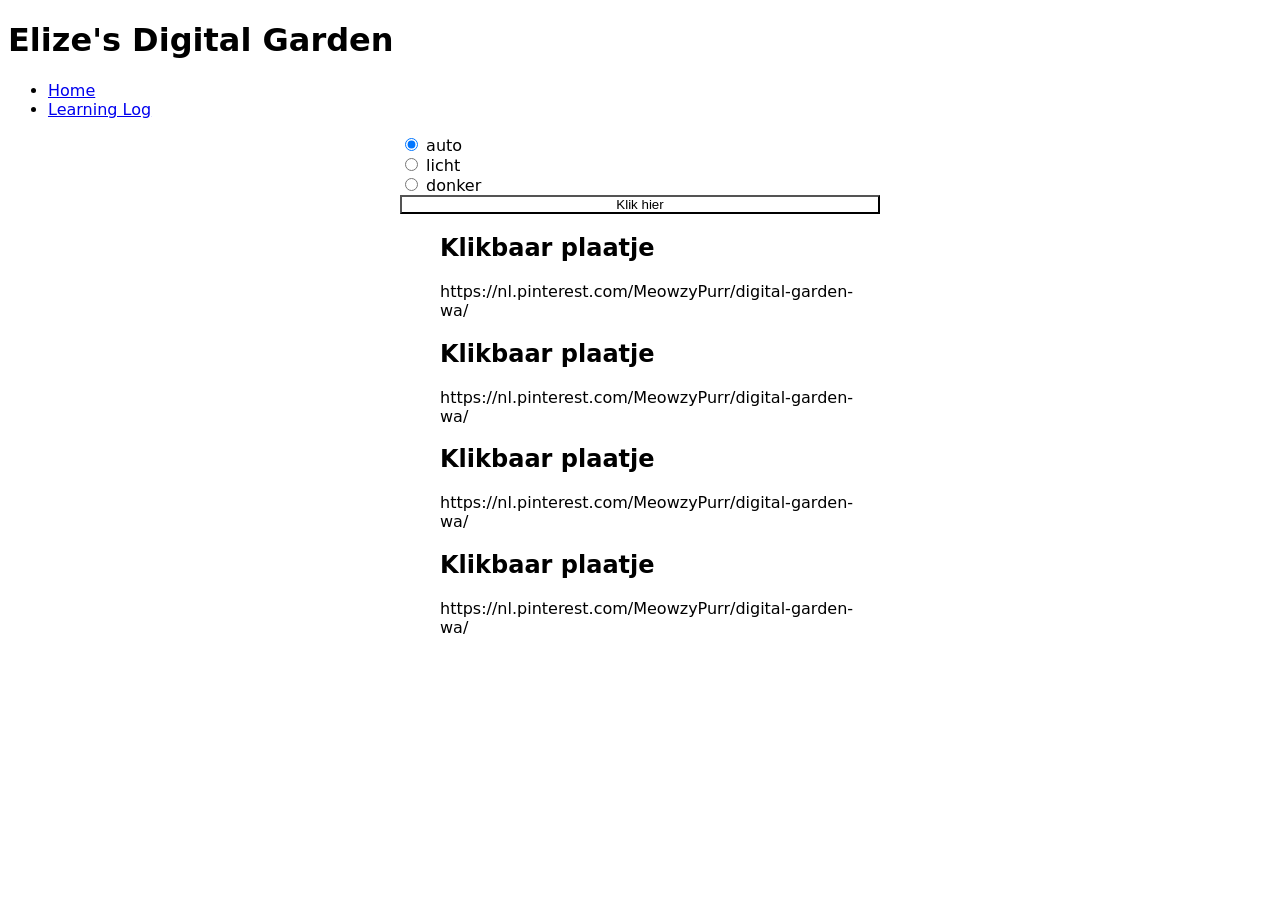
==== index.html @ 9dad17ce "light en dark mode" ====
<!doctype html>
<html lang="nl">
  <head>
    <meta charset="UTF-8" />
    <meta name="viewport" content="width=device-width, initial-scale=1.0" />
    <meta name="author" content="jouw naam" />
    <meta name="color-scheme" content="dark light" />

    <title>Elize's Digital Garden</title>
    <link rel="stylesheet" href="./css/normal.css" />

    <!-- Voeg jouw eigen domein toe in data-page -->
    <script
      data-page="https://elize-wa-paddenburg.nl/"
      src="./scripts/main.js"
      defer
    ></script>
  </head>
  <body>
    <header>
      <h1>Elize's Digital Garden</h1>
      <nav>
        <ul>
          <li><a href="index.html">Home</a></li>
          <li><a href="https://github.com/account/repo">Learning Log</a></li>
        </ul>
      </nav>
    </header>

    <main>
      <label>
        <input type="radio" name="theme" value="auto-theme" checked />
        auto
      </label>
      <label>
        <input type="radio" name="theme" value="light-theme" />
        licht
      </label>
      <label>
        <input type="radio" name="theme" value="dark-theme" />
        donker
      </label>

      <button>Klik hier</button>
      <nav>
        <ul>
          <il><h2>Klikbaar plaatje</h2></il>
          <il><a>https://nl.pinterest.com/MeowzyPurr/digital-garden-wa/</a></il>
          <il><h2>Klikbaar plaatje</h2></il>
          <il><a>https://nl.pinterest.com/MeowzyPurr/digital-garden-wa/</a></il>
          <il><h2>Klikbaar plaatje</h2></il>
          <il><a>https://nl.pinterest.com/MeowzyPurr/digital-garden-wa/</a></il>
          <il><h2>Klikbaar plaatje</h2></il>
          <il><a>https://nl.pinterest.com/MeowzyPurr/digital-garden-wa/</a></il>
        </ul>
      </nav>
    </main>

    <footer></footer>
  </body>
</html>
---- css/normal.css ----
/**************************
* MARK: Fonts
**************************/

@font-face {
  font-family: "Comic Relief";
  src: url(../fonts/ComicRelief-Regular.woff2);
  font-weight: 400;
  font-style: normal;
}

/**************************
* MARK: Custom properties
**************************/

html {
  color-scheme: light dark;

  --background: white;
  --color: midnightblue;

  --background-button: dodgerblue;
  --color-button: white;

  @media (prefers-color-scheme: dark) {
    color-scheme: light;

    --background: dodgerblue;
    --color: white;

    --background-button: midnightblue;
  }
}

html:has([value="light-theme"]:checked) {
  color-scheme: light;
}

html:has([value="dark-theme"]:checked) {
  color-scheme: dark;
}

/**************************
* MARK: Algemene Styling
**************************/

*,
*::after,
*::before {
  box-sizing: border-box;
}

img {
  max-width: 100%;
}

body {
  font-family: "Comic Relief", system-ui;
  background-image: url(../readme-images/Definitieve schets V2 1.svg);
}

/**************************
* MARK: Header
**************************/

header {
}

/**************************
* MARK: Footer
**************************/

footer {
}

/**************************
* MARK: Main
**************************/

main {
  max-width: 30em;
  margin: auto;
  display: grid;
}

/**************************
* MARK: Section ...
**************************/

button {
  background: var(--brand-primary);
  padding: var(--whitespace);
}

button:hover {
  background: var(--brand-accent);
}

button:active {
  translate: 0 1px;
}
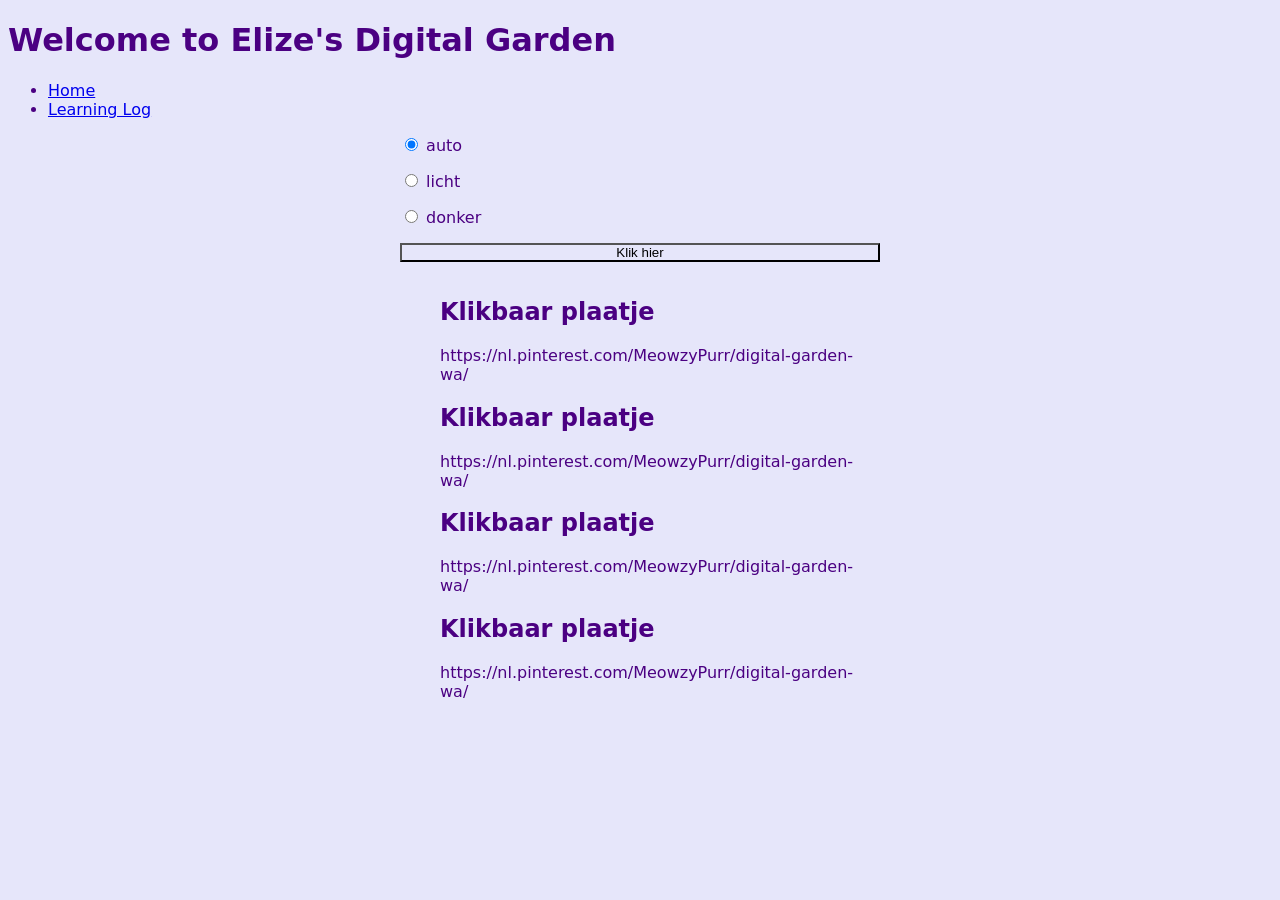
==== commit 9998ad34: "text aanpassing" ====
--- a/index.html
+++ b/index.html
@@ -18,7 +18,7 @@
   </head>
   <body>
     <header>
-      <h1>Elize's Digital Garden</h1>
+      <h1>Welcome to Elize's Digital Garden</h1>
       <nav>
         <ul>
           <li><a href="index.html">Home</a></li>
--- a/css/normal.css
+++ b/css/normal.css
@@ -16,20 +16,11 @@
 html {
   color-scheme: light dark;
 
-  --background: white;
-  --color: midnightblue;
-
-  --background-button: dodgerblue;
-  --color-button: white;
-
-  @media (prefers-color-scheme: dark) {
-    color-scheme: light;
-
-    --background: dodgerblue;
-    --color: white;
-
-    --background-button: midnightblue;
-  }
+  /* jouw thema's - light en dark */
+  --background: light-dark(Lavender, Indigo);
+  --color: light-dark(Indigo, Lavender);
+  --border-color: light-dark(GhostWhite, RebeccaPurple);
+  --color-h1: light-dark(MediumVioletRed, HotPink);
 }
 
 html:has([value="light-theme"]:checked) {
@@ -57,6 +48,13 @@
 body {
   font-family: "Comic Relief", system-ui;
   background-image: url(../readme-images/Definitieve schets V2 1.svg);
+  /* jouw kleurtjes en styling */
+  /* background voor de body */
+  background-color: var(--background);
+  /* color voor alle tekst */
+  color: var(--color);
+  /* border-color voor de body */
+  border-color: var(--border-color);
 }
 
 /**************************
@@ -81,6 +79,7 @@
   max-width: 30em;
   margin: auto;
   display: grid;
+  gap: 1em;
 }
 
 /**************************
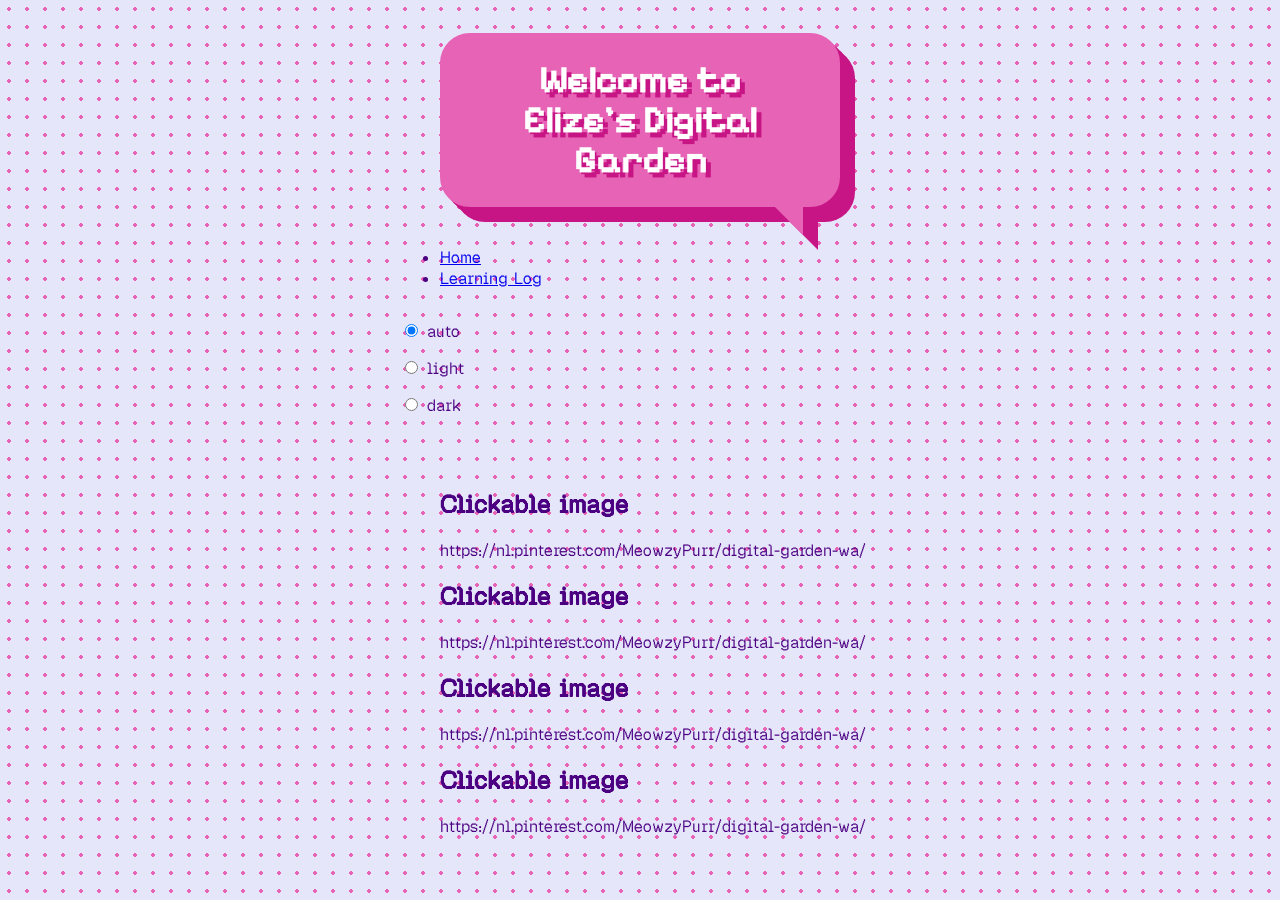
==== commit 1da24cbd: "website bouwen" ====
--- a/index.html
+++ b/index.html
@@ -1,5 +1,5 @@
 <!doctype html>
-<html lang="nl">
+<html lang="en">
   <head>
     <meta charset="UTF-8" />
     <meta name="viewport" content="width=device-width, initial-scale=1.0" />
@@ -19,38 +19,44 @@
   <body>
     <header>
       <h1>Welcome to Elize's Digital Garden</h1>
+    </header>
+
+    <main>
       <nav>
         <ul>
           <li><a href="index.html">Home</a></li>
           <li><a href="https://github.com/account/repo">Learning Log</a></li>
         </ul>
       </nav>
-    </header>
 
-    <main>
       <label>
         <input type="radio" name="theme" value="auto-theme" checked />
         auto
       </label>
       <label>
         <input type="radio" name="theme" value="light-theme" />
-        licht
+        light
       </label>
       <label>
         <input type="radio" name="theme" value="dark-theme" />
-        donker
+        dark
       </label>
 
-      <button>Klik hier</button>
+      <img
+        src="../Elize-WA-Paddenburg/readme-images/hyrax front page photo 2.svg"
+        alt="Screaming Hyrax"
+        width="400"
+      />
+
       <nav>
         <ul>
-          <il><h2>Klikbaar plaatje</h2></il>
+          <il><h2>Clickable image</h2></il>
           <il><a>https://nl.pinterest.com/MeowzyPurr/digital-garden-wa/</a></il>
-          <il><h2>Klikbaar plaatje</h2></il>
+          <il><h2>Clickable image</h2></il>
           <il><a>https://nl.pinterest.com/MeowzyPurr/digital-garden-wa/</a></il>
-          <il><h2>Klikbaar plaatje</h2></il>
+          <il><h2>Clickable image</h2></il>
           <il><a>https://nl.pinterest.com/MeowzyPurr/digital-garden-wa/</a></il>
-          <il><h2>Klikbaar plaatje</h2></il>
+          <il><h2>Clickable image</h2></il>
           <il><a>https://nl.pinterest.com/MeowzyPurr/digital-garden-wa/</a></il>
         </ul>
       </nav>
--- a/css/normal.css
+++ b/css/normal.css
@@ -5,6 +5,20 @@
 @font-face {
   font-family: "Comic Relief";
   src: url(../fonts/ComicRelief-Regular.woff2);
+  font-weight: 400;
+  font-style: normal;
+}
+
+@font-face {
+  font-family: "Pixelifysans";
+  src: url(../fonts/PixelifySans-VariableFont_wght.ttf);
+  font-weight: 400;
+  font-style: normal;
+}
+
+@font-face {
+  font-family: "Geist";
+  src: url(../fonts/GeistPixel-Regular-VariableFont_ELSH.ttf);
   font-weight: 400;
   font-style: normal;
 }
@@ -46,11 +60,14 @@
 }
 
 body {
-  font-family: "Comic Relief", system-ui;
+  font-family: "Geist", system-ui;
   background-image: url(../readme-images/Definitieve schets V2 1.svg);
   /* jouw kleurtjes en styling */
   /* background voor de body */
   background-color: var(--background);
+  background-image: radial-gradient(#e763b6 2px, transparent 1.5px);
+  background-size: 18px 18px;
+  background-attachment: fixed;
   /* color voor alle tekst */
   color: var(--color);
   /* border-color voor de body */
@@ -62,6 +79,11 @@
 **************************/
 
 header {
+  text-align: center;
+}
+
+label {
+  font-family: "Geist";
 }
 
 /**************************
@@ -80,6 +102,7 @@
   margin: auto;
   display: grid;
   gap: 1em;
+  background-image:;
 }
 
 /**************************
@@ -98,3 +121,43 @@
 button:active {
   translate: 0 1px;
 }
+
+h1:nth-of-type(1) {
+  position: relative;
+  display: grid;
+  font-family: "Pixelifysans";
+  -webkit-text-fill-color: white;
+  place-items: center;
+  font-size: 2.3em;
+  line-height: 40px;
+  text-shadow: 5px 5px mediumvioletred;
+  padding: 25px 50px;
+  width: 400px;
+  border: 2px solid #e763b6;
+  box-shadow:
+    5px 5px 0 #c71585,
+    10px 10px 0 #c71585,
+    15px 15px 0 #c71585;
+  border-radius: 30px;
+  display: inline-block;
+  background-color: #e763b6;
+  z-index: 1;
+}
+
+h1:nth-of-type(1)::after {
+  content: "";
+  position: absolute;
+  bottom: -30px;
+  right: 35px;
+  width: 0;
+  height: 0;
+  border-top: 30px solid #e763b6;
+  border-left: 30px solid transparent;
+  border-right: 0;
+  filter: drop-shadow(15px 15px 0 #c71585);
+}
+
+img:nth-of-type(1) {
+  translate: 210px -250px;
+  width: 500px;
+}
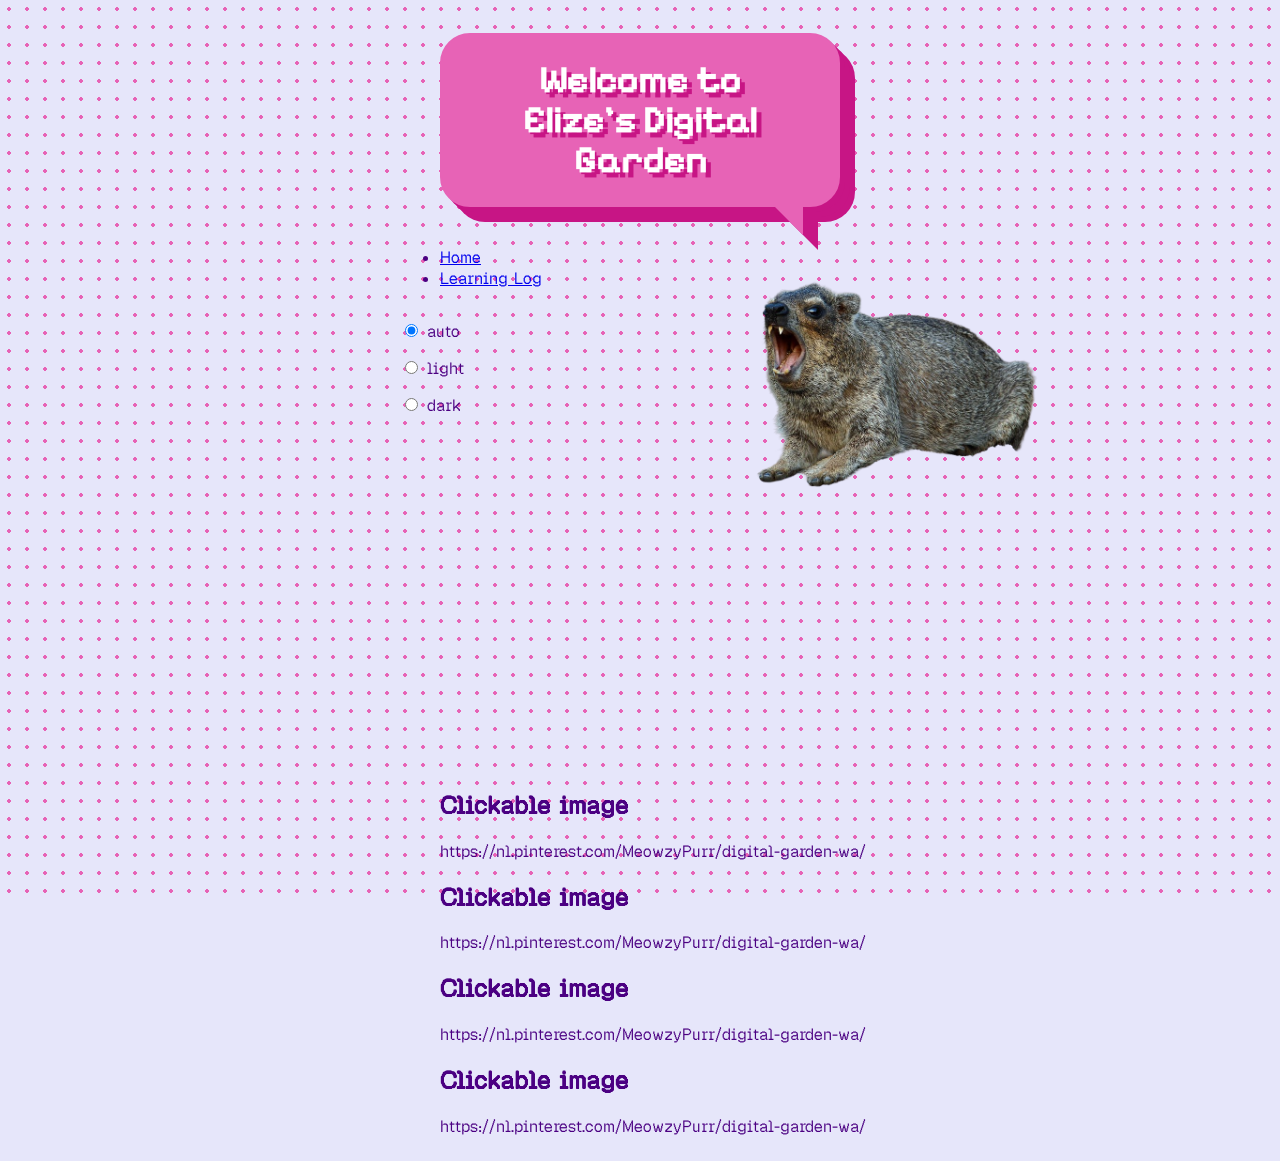
==== commit 375d7883: "image appears now!" ====
--- a/index.html
+++ b/index.html
@@ -42,11 +42,7 @@
         dark
       </label>
 
-      <img
-        src="../Elize-WA-Paddenburg/readme-images/hyrax front page photo 2.svg"
-        alt="Screaming Hyrax"
-        width="400"
-      />
+      <img src="images/screaminghyrax-.svg" alt="Screaming Hyrax" width: 500px;/>
 
       <nav>
         <ul>
--- a/css/normal.css
+++ b/css/normal.css
@@ -158,6 +158,6 @@
 }
 
 img:nth-of-type(1) {
-  translate: 210px -250px;
-  width: 500px;
+  position: relative;
+  transform: translate(210px, -250px);
 }
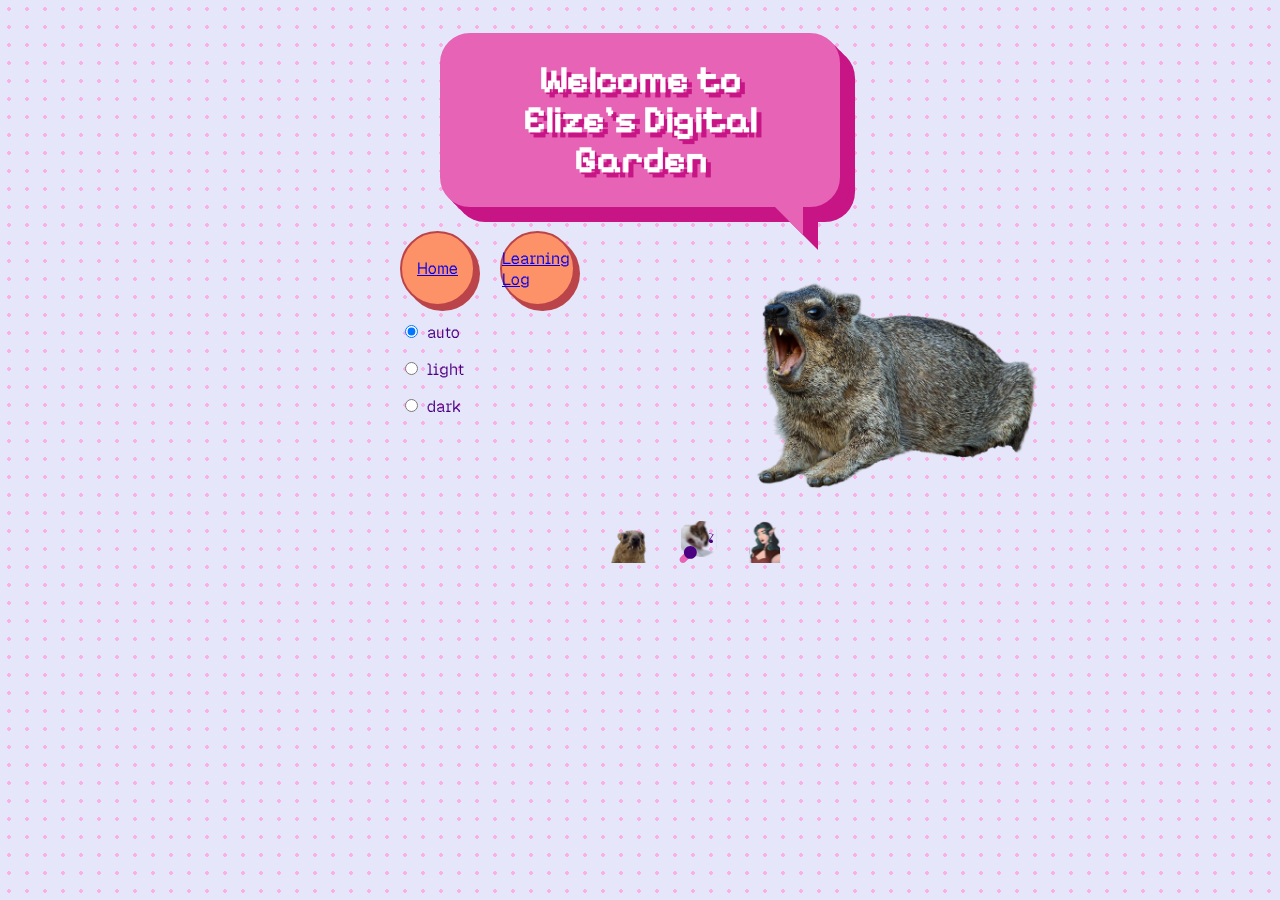
==== commit 3a15cb4b: "so close yet so far" ====
--- a/index.html
+++ b/index.html
@@ -46,14 +46,15 @@
 
       <nav>
         <ul>
-          <il><h2>Clickable image</h2></il>
-          <il><a>https://nl.pinterest.com/MeowzyPurr/digital-garden-wa/</a></il>
-          <il><h2>Clickable image</h2></il>
-          <il><a>https://nl.pinterest.com/MeowzyPurr/digital-garden-wa/</a></il>
-          <il><h2>Clickable image</h2></il>
-          <il><a>https://nl.pinterest.com/MeowzyPurr/digital-garden-wa/</a></il>
-          <il><h2>Clickable image</h2></il>
-          <il><a>https://nl.pinterest.com/MeowzyPurr/digital-garden-wa/</a></il>
+          <il><a href="https://nl.pinterest.com/MeowzyPurr/digital-garden-wa/">
+            <img src="images/Hyrax-bubble.svg" alt="Hyraxboardlink" style="width:42px;height:42px;">
+          </a></il>
+          <il><a href="https://open.spotify.com/playlist/4yNcU7CVOXtOfsQg60c3FQ">
+            <img src="images/MusicZoey-bubble.svg" alt="Playlistlink" style="width:42px;height:42px;">
+          </a></il>
+          <il><a href="https://nl.pinterest.com/MeowzyPurr/fav-art/">
+            <img src="images/Art-bubble.svg" alt="Artinspolink" style="width:42px;height:42px;">
+          </a></il>
         </ul>
       </nav>
     </main>
--- a/css/normal.css
+++ b/css/normal.css
@@ -31,10 +31,13 @@
   color-scheme: light dark;
 
   /* jouw thema's - light en dark */
-  --background: light-dark(Lavender, Indigo);
+  --background: light-dark(Lavender, #4b0082);
+  --dots: light-dark(#fab0e6, #e763b6);
   --color: light-dark(Indigo, Lavender);
-  --border-color: light-dark(GhostWhite, RebeccaPurple);
-  --color-h1: light-dark(MediumVioletRed, HotPink);
+  --border-color: light-dark(#f8f8ff, #663399);
+  --color-h2: light-dark(MediumVioletRed, HotPink);
+  --bubble: light-dark(#fd9268, #fd9268);
+  --bubbleshadow: light-dark(#bb444a, #bb444a);
 }
 
 html:has([value="light-theme"]:checked) {
@@ -65,7 +68,7 @@
   /* jouw kleurtjes en styling */
   /* background voor de body */
   background-color: var(--background);
-  background-image: radial-gradient(#e763b6 2px, transparent 1.5px);
+  background-image: radial-gradient(var(--dots) 2px, transparent 1.5px);
   background-size: 18px 18px;
   background-attachment: fixed;
   /* color voor alle tekst */
@@ -106,21 +109,8 @@
 }
 
 /**************************
-* MARK: Section ...
+* MARK: Section H1
 **************************/
-
-button {
-  background: var(--brand-primary);
-  padding: var(--whitespace);
-}
-
-button:hover {
-  background: var(--brand-accent);
-}
-
-button:active {
-  translate: 0 1px;
-}
 
 h1:nth-of-type(1) {
   position: relative;
@@ -157,7 +147,49 @@
   filter: drop-shadow(15px 15px 0 #c71585);
 }
 
+/**************************
+* MARK: Section Hyrax Image
+**************************/
+
 img:nth-of-type(1) {
   position: relative;
   transform: translate(210px, -250px);
 }
+
+/**************************
+* MARK: Section Bubbles
+**************************/
+
+ul {
+  display: flex;
+  gap: 25px;
+  list-style: none;
+  padding: 0;
+  margin: 0;
+}
+
+li a {
+  width: 75px;
+  height: 75px;
+  display: flex;
+  justify-content: center;
+  align-items: center;
+  background: var(--bubble);
+  border: 2px solid var(--bubbleshadow);
+  border-radius: 50%;
+  box-shadow: 5px 5px 0 var(--bubbleshadow);
+  transition:
+    transform 0.2s ease,
+    box-shadow 0.2s ease;
+}
+
+li img {
+  width: 42px;
+  height: 42px;
+  object-fit: contain;
+}
+
+li a:hover {
+  transform: translate(3px, 3px);
+  box-shadow: 2px 2px 0 var(--bubbleshadow);
+}
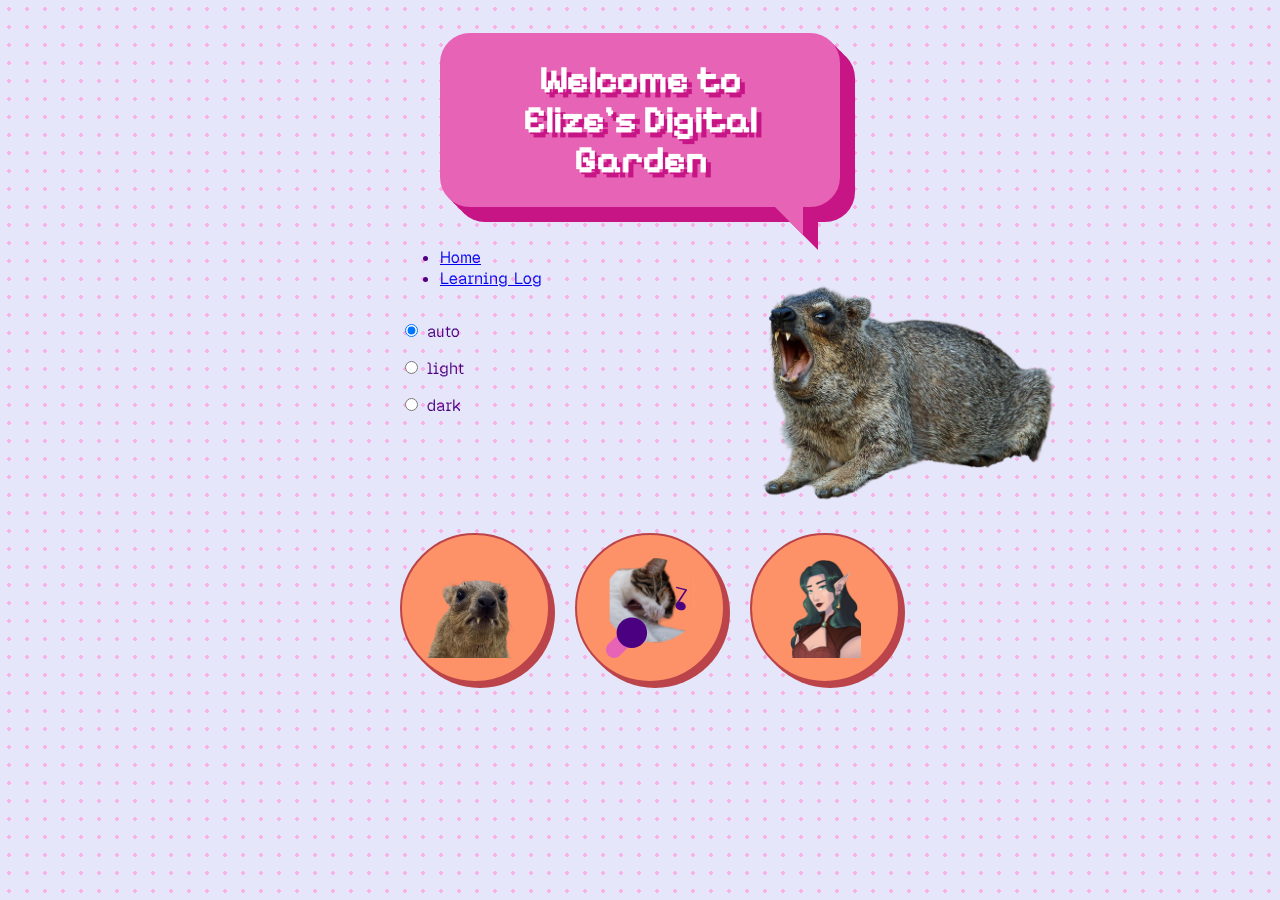
==== commit 8850ae68: "bubbles work now" ====
--- a/index.html
+++ b/index.html
@@ -42,19 +42,42 @@
         dark
       </label>
 
-      <img src="images/screaminghyrax-.svg" alt="Screaming Hyrax" width: 500px;/>
+      <img
+        class="hyrax-image"
+        src="images/screaminghyrax-.svg"
+        alt="Screaming Hyrax"
+        width="500"
+      />
 
-      <nav>
+      <nav class="bubble-nav">
         <ul>
-          <il><a href="https://nl.pinterest.com/MeowzyPurr/digital-garden-wa/">
-            <img src="images/Hyrax-bubble.svg" alt="Hyraxboardlink" style="width:42px;height:42px;">
-          </a></il>
-          <il><a href="https://open.spotify.com/playlist/4yNcU7CVOXtOfsQg60c3FQ">
-            <img src="images/MusicZoey-bubble.svg" alt="Playlistlink" style="width:42px;height:42px;">
-          </a></il>
-          <il><a href="https://nl.pinterest.com/MeowzyPurr/fav-art/">
-            <img src="images/Art-bubble.svg" alt="Artinspolink" style="width:42px;height:42px;">
-          </a></il>
+          <li>
+            <a href="https://nl.pinterest.com/MeowzyPurr/digital-garden-wa/">
+              <img
+                src="images/Hyrax-bubble.svg"
+                alt="Hyraxboardlink"
+                style="width: 100px; height: 100px"
+              />
+            </a>
+          </li>
+          <li>
+            <a href="https://open.spotify.com/playlist/4yNcU7CVOXtOfsQg60c3FQ">
+              <img
+                src="images/MusicZoey-bubble.svg"
+                alt="Playlistlink"
+                style="width: 100px; height: 100px"
+              />
+            </a>
+          </li>
+          <li>
+            <a href="https://nl.pinterest.com/MeowzyPurr/fav-art/">
+              <img
+                src="images/Art-bubble.svg"
+                alt="Artinspolink"
+                style="width: 100px; height: 100px"
+              />
+            </a>
+          </li>
         </ul>
       </nav>
     </main>
--- a/css/normal.css
+++ b/css/normal.css
@@ -151,27 +151,45 @@
 * MARK: Section Hyrax Image
 **************************/
 
-img:nth-of-type(1) {
+.hyrax-image {
   position: relative;
   transform: translate(210px, -250px);
+  margin-bottom: -250px;
 }
 
 /**************************
 * MARK: Section Bubbles
 **************************/
 
-ul {
-  display: flex;
+/**************************
+* MARK: Section Bubbles
+**************************/
+
+.bubble-nav {
+  display: flex;
+  justify-content: center;
+}
+
+.bubble-nav ul {
+  display: flex;
+  flex-direction: row;
+  align-items: center;
+  justify-content: center;
   gap: 25px;
   list-style: none;
   padding: 0;
   margin: 0;
 }
 
-li a {
-  width: 75px;
-  height: 75px;
-  display: flex;
+.bubble-nav li {
+  display: flex;
+}
+
+.bubble-nav li a {
+  width: 150px;
+  height: 150px;
+  display: flex;
+  flex-shrink: 0;
   justify-content: center;
   align-items: center;
   background: var(--bubble);
@@ -183,13 +201,14 @@
     box-shadow 0.2s ease;
 }
 
-li img {
-  width: 42px;
-  height: 42px;
+.bubble-nav li img {
+  width: 100px;
+  height: 100px;
   object-fit: contain;
-}
-
-li a:hover {
+  display: block;
+}
+
+.bubble-nav li a:hover {
   transform: translate(3px, 3px);
   box-shadow: 2px 2px 0 var(--bubbleshadow);
 }
